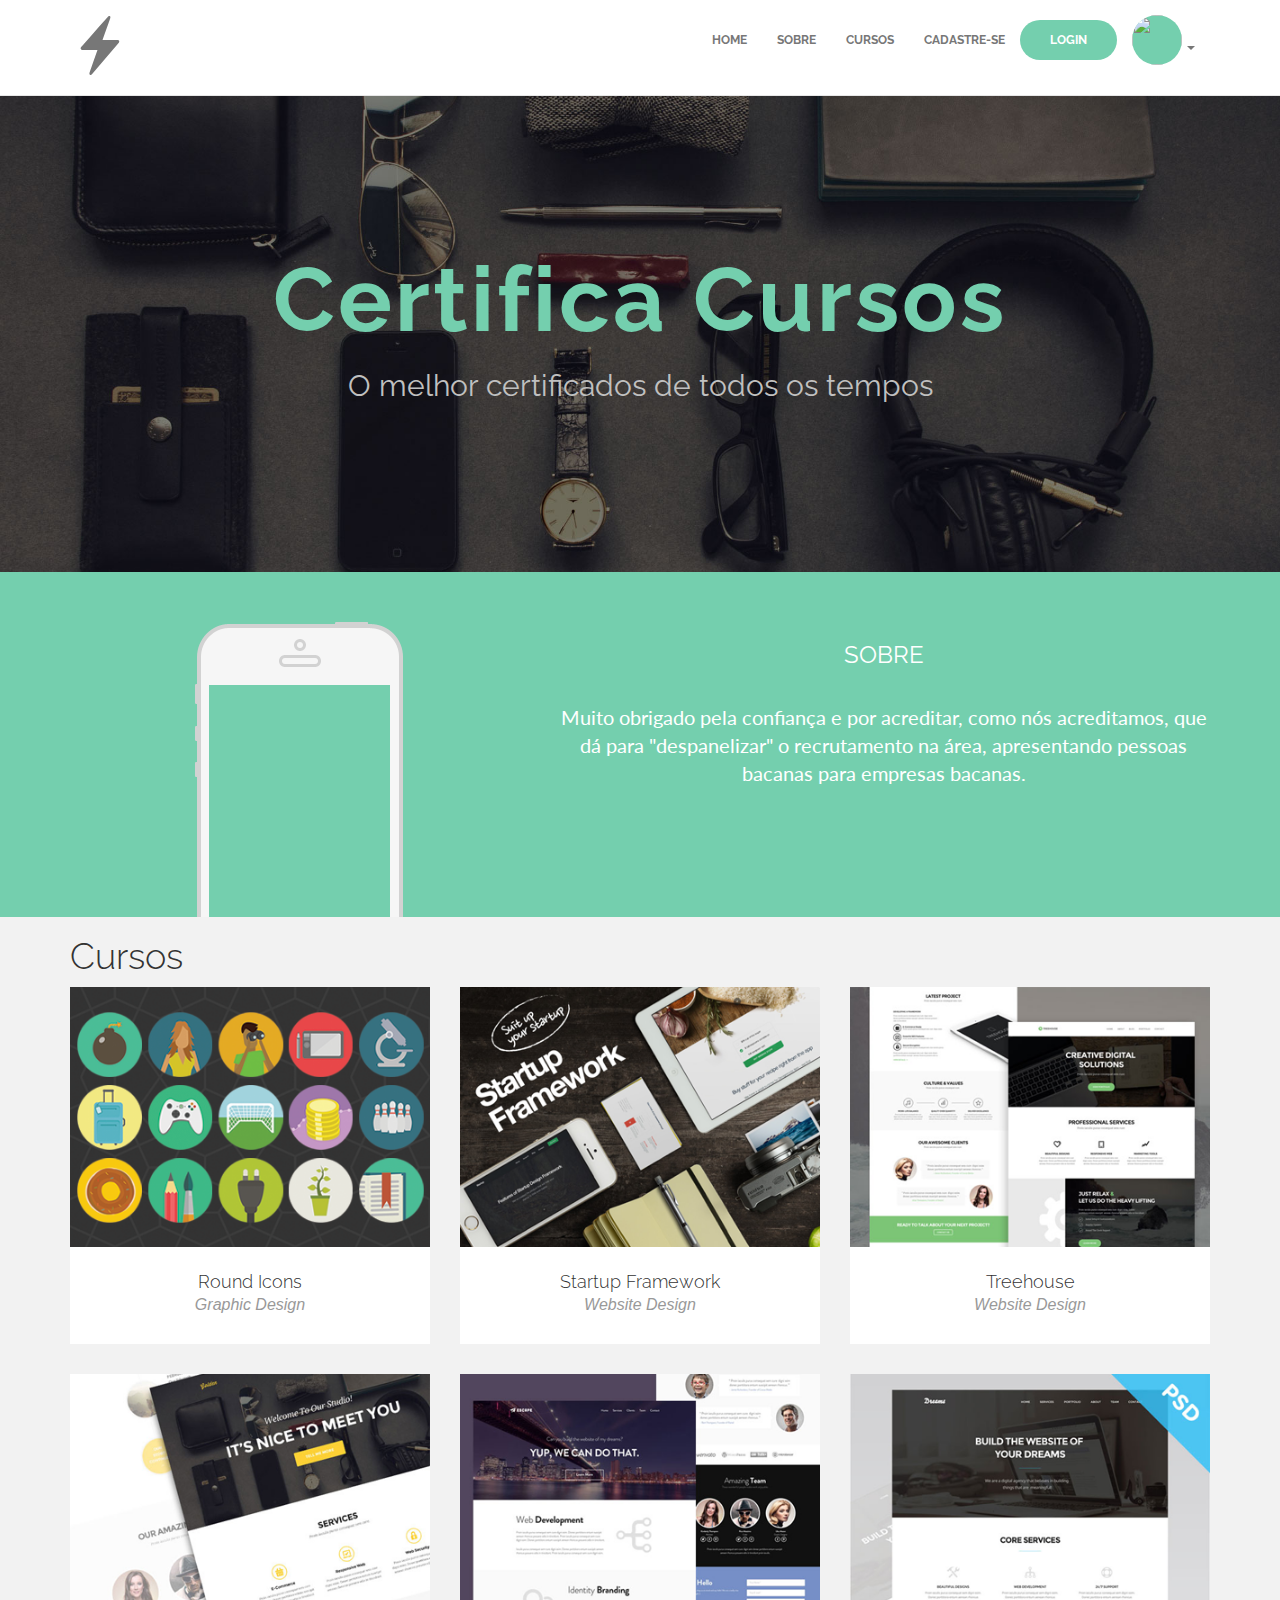
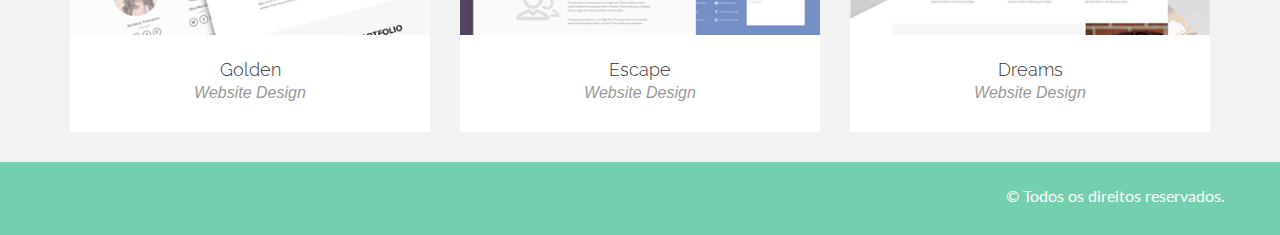
==== index.html @ fff64b68 "Projeto Pagina" ====
<!DOCTYPE html>
<html lang="en">
    <head>
        <meta charset="utf-8">
        <meta http-equiv="X-UA-Compatible" content="IE=edge">
        <meta name="viewport" content="width=device-width, initial-scale=1.0">
        <meta name="description" content="">
        <meta name="author" content="">

        <title>Certifica Cursos</title>

        <!-- Bootstrap core CSS -->
        <link href="assets/css/bootstrap.css" rel="stylesheet">

        <!-- Custom styles for this template -->
        <link href="assets/css/main.css" rel="stylesheet">
        <link href="assets/css/font-awesome.min.css" rel="stylesheet">

        <script src="https://code.jquery.com/jquery-1.10.2.min.js"></script>
        <script src="assets/js/chart.js"></script>


        <!-- HTML5 shim and Respond.js IE8 support of HTML5 elements and media queries -->
        <!--[if lt IE 9]>
<script src="https://oss.maxcdn.com/libs/html5shiv/3.7.0/html5shiv.js"></script>
<script src="https://oss.maxcdn.com/libs/respond.js/1.3.0/respond.min.js"></script>
<![endif]-->
    </head>

    <body>

        <!-- Fixed navbar -->
        <div class="navbar navbar-default navbar-fixed-top">
            <div class="container">
                <div class="navbar-header">
                    <button type="button" class="navbar-toggle" data-toggle="collapse" data-target=".navbar-collapse">
                        <span class="glyphicon glyphicon-align-justify">
                            </button>
                        <a class="navbar-brand" href="#"><i class="glyphicon glyphicon-flash"></i></a>
                </div>
                <div class="navbar-collapse collapse">
                    <ul class="nav navbar-nav navbar-right">
                        <li><a href="index.html">Home</a></li>
                        <li><a href="sobre.html">Sobre</a></li>
                        <li><a href="cursos.html">Cursos</a></li>
                        <li><a href="cadastrar.html">Cadastre-se</a></li>
                        <li class="active"><a href="#">Login</a></li>
                        <li class="dropdown">
                            <a href="#" class="dropdown-toggle" data-toggle="dropdown" role="button" aria-expanded="false">
                                <img class="foto" width="50" height="50" src=""/>
                                <span class="caret"></span></a>
                            <ul class="dropdown-menu" role="menu">
                                <li><a href="#">Painel Administrativo</a></li>
                                <li class="divider"></li>
                                <li><a href="#">Sair</a></li>
                            </ul>
                        </li>

                    </ul>
                </div><!--/.nav-collapse -->
                </div>
            </div>


            <div id="slider">
                <div class="container">
                    <div class="row">
                        <div class="col-lg-10 col-lg-offset-1 centered">
                            <h1>Certifica Cursos</h1>
                            <h2>O melhor certificados de todos os tempos</h2>
                        </div><!-- /col-lg-8 -->
                    </div><!-- /row -->
                </div> <!-- /container -->
            </div><!-- /hello -->

            <div id="green">
                <div class="container">
                    <div class="row">
                        <div class="col-lg-5 centered">
                            <img src="assets/img/iphone.png" alt="">
                        </div>

                        <div class="col-lg-7 centered">
                            <h3>SOBRE</h3>
                            <p>Muito obrigado pela confiança e por acreditar, como nós acreditamos, que dá para "despanelizar" o recrutamento na área, apresentando pessoas bacanas para empresas bacanas.</p>


                        </div>
                    </div>
                </div>
            </div>

            <section id="portfolio" class="bg-light-gray">
                <div class="container">
                    <div class="row">
                        <div class="col-lg-12">
                            <h1 class="section-heading">Cursos</h1>
                        </div>
                    </div>
                    <div class="row">
                        <div class="col-md-4 col-sm-6 portfolio-item">
                            <a href="interna.html" class="portfolio-link">
                                <div class="portfolio-hover">
                                    <div class="portfolio-hover-content">
                                        <i class="fa fa-plus fa-3x"></i>
                                    </div>
                                </div>
                                <img src="assets/img/roundicons.png" class="img-responsive" alt="">
                            </a>
                            <div class="portfolio-caption">
                                <h4>Round Icons</h4>
                                <p class="text-muted">Graphic Design</p>
                            </div>
                        </div>
                        <div class="col-md-4 col-sm-6 portfolio-item">
                            <a href="interna.html" class="portfolio-link">
                                <div class="portfolio-hover">
                                    <div class="portfolio-hover-content">
                                        <i class="fa fa-plus fa-3x"></i>
                                    </div>
                                </div>
                                <img src="assets/img/startup-framework.png" class="img-responsive" alt="">
                            </a>
                            <div class="portfolio-caption">
                                <h4>Startup Framework</h4>
                                <p class="text-muted">Website Design</p>
                            </div>
                        </div>
                        <div class="col-md-4 col-sm-6 portfolio-item">
                            <a href="interna.html" class="portfolio-link">
                                <div class="portfolio-hover">
                                    <div class="portfolio-hover-content">
                                        <i class="fa fa-plus fa-3x"></i>
                                    </div>
                                </div>
                                <img src="assets/img/treehouse.png" class="img-responsive" alt="">
                            </a>
                            <div class="portfolio-caption">
                                <h4>Treehouse</h4>
                                <p class="text-muted">Website Design</p>
                            </div>
                        </div>
                        <div class="col-md-4 col-sm-6 portfolio-item">
                            <a href="interna.html" class="portfolio-link">
                                <div class="portfolio-hover">
                                    <div class="portfolio-hover-content">
                                        <i class="fa fa-plus fa-3x"></i>
                                    </div>
                                </div>
                                <img src="assets/img/golden.png" class="img-responsive" alt="">
                            </a>
                            <div class="portfolio-caption">
                                <h4>Golden</h4>
                                <p class="text-muted">Website Design</p>
                            </div>
                        </div>
                        <div class="col-md-4 col-sm-6 portfolio-item">
                            <a href="interna.html" class="portfolio-link">
                                <div class="portfolio-hover">
                                    <div class="portfolio-hover-content">
                                        <i class="fa fa-plus fa-3x"></i>
                                    </div>
                                </div>
                                <img src="assets/img/escape.png" class="img-responsive" alt="">
                            </a>
                            <div class="portfolio-caption">
                                <h4>Escape</h4>
                                <p class="text-muted">Website Design</p>
                            </div>
                        </div>
                        <div class="col-md-4 col-sm-6 portfolio-item">
                            <a href="interna.html" class="portfolio-link">
                                <div class="portfolio-hover">
                                    <div class="portfolio-hover-content">
                                        <i class="fa fa-plus fa-3x"></i>
                                    </div>
                                </div>
                                <img src="assets/img/dreams.png" class="img-responsive" alt="">
                            </a>
                            <div class="portfolio-caption">
                                <h4>Dreams</h4>
                                <p class="text-muted">Website Design</p>
                            </div>
                        </div>
                    </div>
                </div>
            </section>


            <section id="contact">
                <div id="f">
                    <div class="container">
                        <div class="row">
                            <p><i>&copy;</i>  Todos os direitos reservados.</p>
                        </div>
                    </div>
                </div>
            </section>

            <script src="assets/js/bootstrap.js"></script>
            </body>
        </html>
---- assets/css/main.css ----
/* FONTS */
@import url(http://fonts.googleapis.com/css?family=Lato:300,400,700,900);
@import url(http://fonts.googleapis.com/css?family=Raleway:400,300,700,900);
@import url(http://fonts.googleapis.com/css?family=Montserrat:400,700);


@import url(http://fonts.googleapis.com/css?family=Abel);

/* OVERALL ASPECT */

body {
    background-color: #f2f2f2;
    font-family: "Lato";
    font-weight: 300;
    font-size: 16px;
    color: #555;
    -webkit-font-smoothing: antialiased;
    -webkit-overflow-scrolling: touch;
    margin-top: 70px;
}

/* Titles */
h1, h2, h3, h4, h5, h6 {
    font-family: 'Raleway', sans-serif;
    font-weight: 300;
    color: #333;
}

/* Paragraph & Typographic */
p {
    line-height: 28px;
    margin-bottom: 25px;
}

.centered {
    text-align: center;
}

.mt {
    margin-top: 40px;
}

/* Links */
a {
    color: #f85c37;
    word-wrap: break-word;

    -webkit-transition: color 0.1s ease-in, background 0.1s ease-in;
    -moz-transition: color 0.1s ease-in, background 0.1s ease-in;
    -ms-transition: color 0.1s ease-in, background 0.1s ease-in;
    -o-transition: color 0.1s ease-in, background 0.1s ease-in;
    transition: color 0.1s ease-in, background 0.1s ease-in;
}

a:hover,
a:focus {
    color: #7b7b7b;
    text-decoration: none;
    outline: 0;
}

a:before,
a:after {
    -webkit-transition: color 0.1s ease-in, background 0.1s ease-in;
    -moz-transition: color 0.1s ease-in, background 0.1s ease-in;
    -ms-transition: color 0.1s ease-in, background 0.1s ease-in;
    -o-transition: color 0.1s ease-in, background 0.1s ease-in;
    transition: color 0.1s ease-in, background 0.1s ease-in;
}


/* Bootstrap Modifications */
hr {
    display: block;
    height: 1px;
    border: 0;
    border-top: 1px solid #ccc;
    margin: 1em 0;
    padding: 0;
}
.navbar {
    font-weight: 700;
    font-size: 12px;
    padding-top: 15px;
    padding-bottom: 15px;
    background-color: #ffffff;
    font-family: 'Raleway', sans-serif;
    text-transform: uppercase
}

.navbar-default .navbar-nav > .active > a, .navbar-default .navbar-nav > .active > a:hover, .navbar-default .navbar-nav > .active > a:focus {
    color: #ffffff;
    background-color: #74cfae;
    border-radius: 40px;
    padding: 10px 30px;
    margin-top: 5px;
}

.navbar-brand {
    font-size: 60px;
    padding-top: 0px;
    padding-bottom: 0px;
}

.dropdown-menu li a:hover,.navbar-default .navbar-nav > .open > a, .navbar-default .navbar-nav > .open > a:hover, .navbar-default .navbar-nav > .open > a:focus{
    background: none;
}

.btn-theme {
    color: #ffffff;
    background-color: #74cfae;
    border-color: transparent;
}

.btn {
    padding: 10px 30px;
    margin-bottom: 0;
    font-size: 18px;
    border: 5px solid transparent;
    border-radius: 0px;
}

.lead {
    letter-spacing: 1px;
}
.foto{
    border-radius: 40px;
    background: #74cfae;
    margin-top: -15px;
}
/* SLider */
#slider {
    width: 100%;
    padding: 160px 0;
    background-attachment: scroll;
    background-image: url(../img/header-bg.jpg);
    background-position: center center;
    background-repeat: none;
    -webkit-background-size: cover;
    -moz-background-size: cover;
    background-size: cover;
    -o-background-size: cover;
}

#slider h1 {
    font-size: 90px;
    font-weight: 700;
    letter-spacing: 3px;
    color: #74cfae;
}

#slider h2 {
    color: #c0c0c0;
    font-weight: 400;
}

/* Green */
#green {
    background-color: #74cfae;
    padding-top: 50px;
    margin-bottom: 0px;
}

#green h3 {
    color: white;
    font-weight: 400;
    margin-bottom: 35px;
}

#green p {
    color: white;
    font-weight: 400;
    font-size: 20px;
}

/* Portifolio */
#portfolio .portfolio-item {
    right: 0;
    margin: 0 0 15px;
}

#portfolio .portfolio-item .portfolio-link {
    display: block;
    position: relative;
    margin: 0 auto;
    max-width: 400px;
}

#portfolio .portfolio-item .portfolio-link .portfolio-hover {
    position: absolute;
    width: 100%;
    height: 100%;
    opacity: 0;
    background: rgba(116,207,174,.9);
    -webkit-transition: all ease .5s;
    -moz-transition: all ease .5s;
    transition: all ease .5s;
}

#portfolio .portfolio-item .portfolio-link .portfolio-hover:hover {
    opacity: 1;
}

#portfolio .portfolio-item .portfolio-link .portfolio-hover .portfolio-hover-content {
    position: absolute;
    top: 50%;
    width: 100%;
    height: 20px;
    margin-top: -12px;
    text-align: center;
    font-size: 20px;
    color: #fff;
}

#portfolio .portfolio-item .portfolio-link .portfolio-hover .portfolio-hover-content i {
    margin-top: -12px;
}

#portfolio .portfolio-item .portfolio-link .portfolio-hover .portfolio-hover-content h3,
#portfolio .portfolio-item .portfolio-link .portfolio-hover .portfolio-hover-content h4 {
    margin: 0;
}

#portfolio .portfolio-item .portfolio-caption {
    margin: 0 auto;
    padding: 25px;
    max-width: 400px;
    text-align: center;
    background-color: #fff;
}

#portfolio .portfolio-item .portfolio-caption h4 {
    margin: 0;
    text-transform: none;
}

#portfolio .portfolio-item .portfolio-caption p {
    margin: 0;
    font-family: "Droid Serif","Helvetica Neue",Helvetica,Arial,sans-serif;
    font-size: 16px;
    font-style: italic;
}

#portfolio * {
    z-index: 2;
}

@media(min-width:767px) {
    #portfolio .portfolio-item {
        margin: 0 0 30px;
    }
}

/* Footer */
#f {
    padding-top: 20px;
    background-color: #74cfae;
}

#f p {
    color: white;
    text-align: right;
    font-weight: 400;
}

/* Image Opacity */
.grid img {
    opacity: .7;
}
.grid img:hover {
    opacity: 1;
}
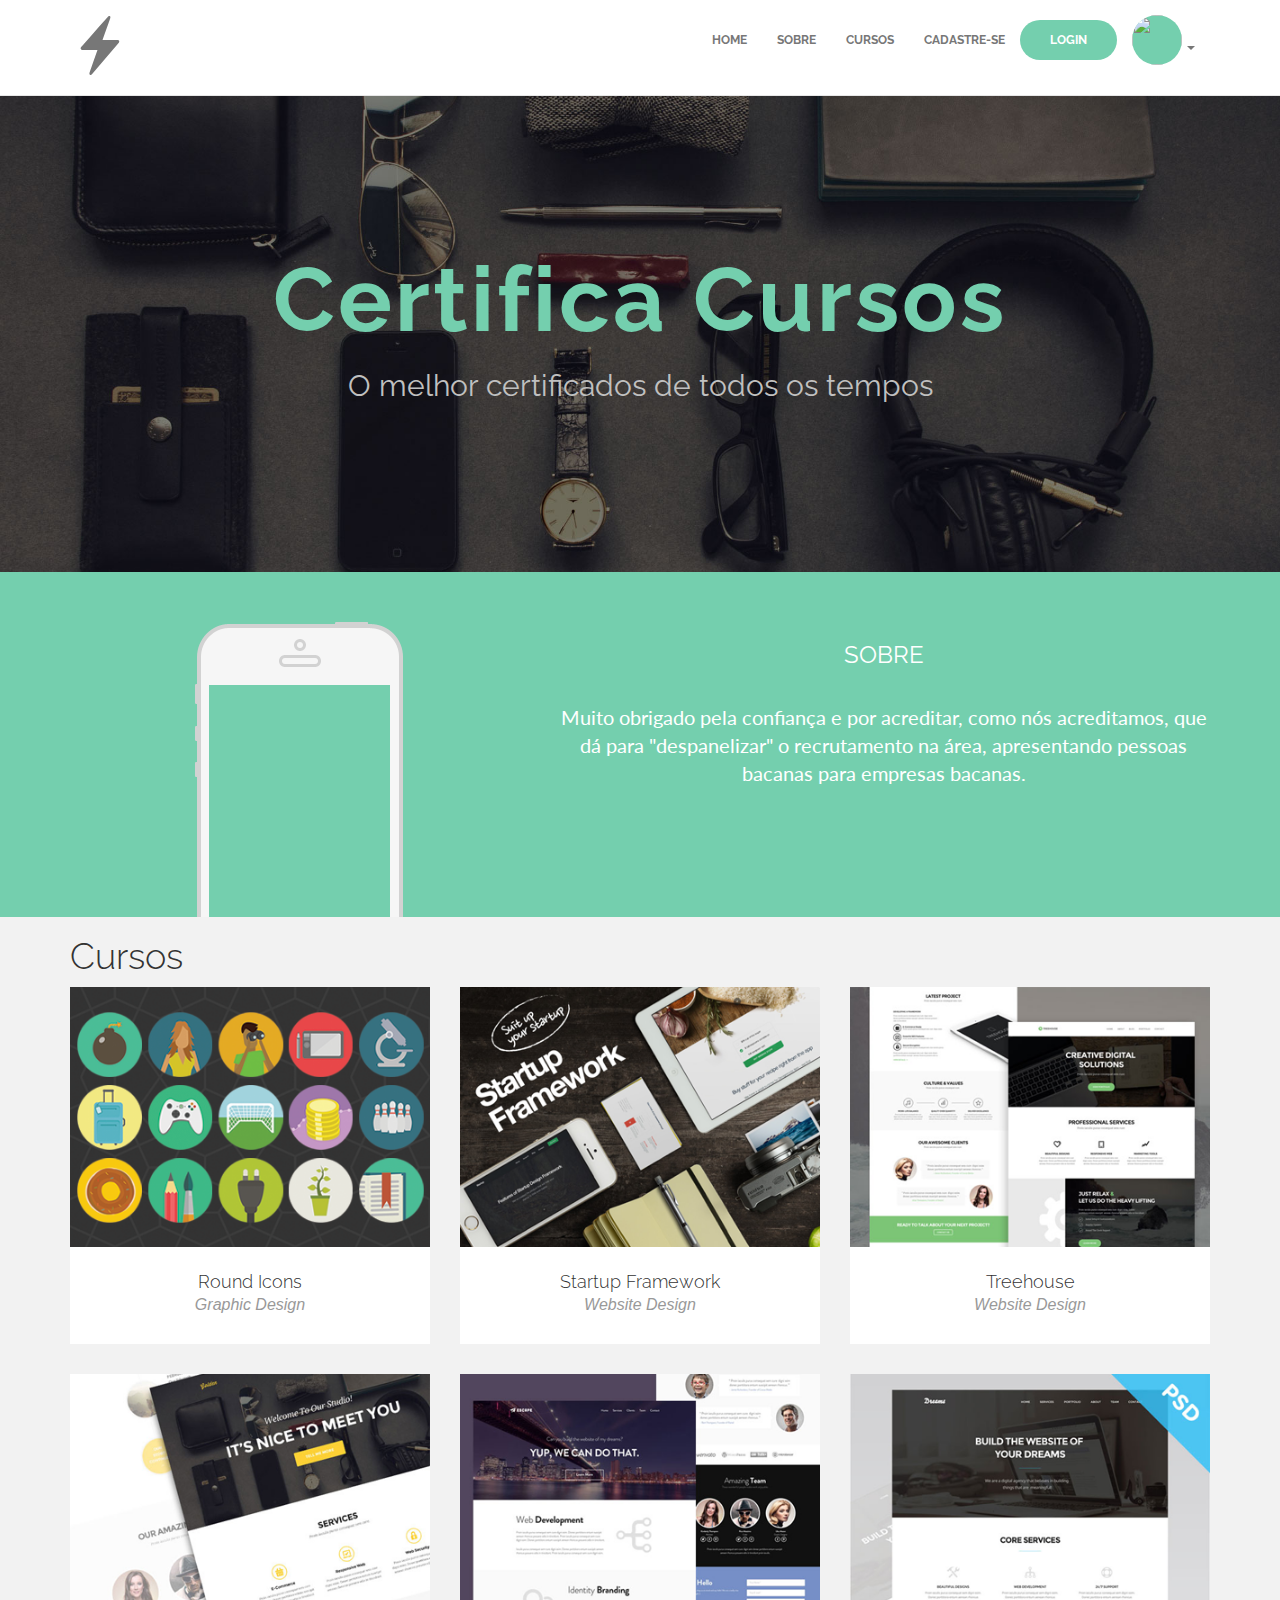
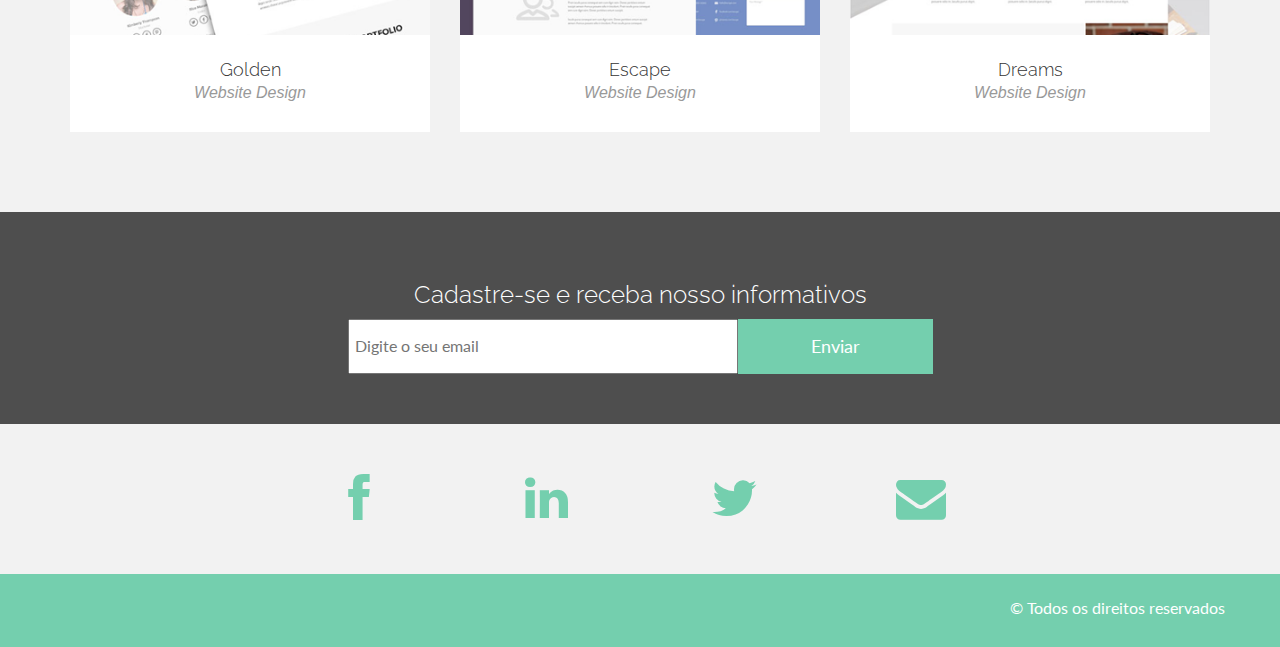
==== commit f4e87206: "Projeto" ====
--- a/index.html
+++ b/index.html
@@ -1,202 +1,243 @@
 <!DOCTYPE html>
 <html lang="en">
-    <head>
-        <meta charset="utf-8">
-        <meta http-equiv="X-UA-Compatible" content="IE=edge">
-        <meta name="viewport" content="width=device-width, initial-scale=1.0">
-        <meta name="description" content="">
-        <meta name="author" content="">
-
-        <title>Certifica Cursos</title>
-
-        <!-- Bootstrap core CSS -->
-        <link href="assets/css/bootstrap.css" rel="stylesheet">
-
-        <!-- Custom styles for this template -->
-        <link href="assets/css/main.css" rel="stylesheet">
-        <link href="assets/css/font-awesome.min.css" rel="stylesheet">
-
-        <script src="https://code.jquery.com/jquery-1.10.2.min.js"></script>
-        <script src="assets/js/chart.js"></script>
-
-
-        <!-- HTML5 shim and Respond.js IE8 support of HTML5 elements and media queries -->
-        <!--[if lt IE 9]>
+<head>
+<meta charset="utf-8">
+<meta http-equiv="X-UA-Compatible" content="IE=edge">
+<meta name="viewport" content="width=device-width, initial-scale=1.0">
+<meta name="description" content="">
+<meta name="author" content="">
+
+<title>Certifica Cursos</title>
+
+<!-- Bootstrap core CSS -->
+<link href="assets/css/bootstrap.css" rel="stylesheet">
+
+<!-- Custom styles for this template -->
+<link href="assets/css/main.css" rel="stylesheet">
+<link href="assets/css/font-awesome.min.css" rel="stylesheet">
+
+<script src="https://code.jquery.com/jquery-1.10.2.min.js"></script>
+<script src="assets/js/chart.js"></script>
+
+
+<!-- HTML5 shim and Respond.js IE8 support of HTML5 elements and media queries -->
+<!--[if lt IE 9]>
 <script src="https://oss.maxcdn.com/libs/html5shiv/3.7.0/html5shiv.js"></script>
 <script src="https://oss.maxcdn.com/libs/respond.js/1.3.0/respond.min.js"></script>
 <![endif]-->
-    </head>
-
-    <body>
-
-        <!-- Fixed navbar -->
-        <div class="navbar navbar-default navbar-fixed-top">
-            <div class="container">
-                <div class="navbar-header">
-                    <button type="button" class="navbar-toggle" data-toggle="collapse" data-target=".navbar-collapse">
-                        <span class="glyphicon glyphicon-align-justify">
-                            </button>
-                        <a class="navbar-brand" href="#"><i class="glyphicon glyphicon-flash"></i></a>
-                </div>
-                <div class="navbar-collapse collapse">
-                    <ul class="nav navbar-nav navbar-right">
-                        <li><a href="index.html">Home</a></li>
-                        <li><a href="sobre.html">Sobre</a></li>
-                        <li><a href="cursos.html">Cursos</a></li>
-                        <li><a href="cadastrar.html">Cadastre-se</a></li>
-                        <li class="active"><a href="#">Login</a></li>
-                        <li class="dropdown">
-                            <a href="#" class="dropdown-toggle" data-toggle="dropdown" role="button" aria-expanded="false">
-                                <img class="foto" width="50" height="50" src=""/>
-                                <span class="caret"></span></a>
-                            <ul class="dropdown-menu" role="menu">
-                                <li><a href="#">Painel Administrativo</a></li>
-                                <li class="divider"></li>
-                                <li><a href="#">Sair</a></li>
-                            </ul>
-                        </li>
-
-                    </ul>
-                </div><!--/.nav-collapse -->
-                </div>
-            </div>
-
-
-            <div id="slider">
-                <div class="container">
-                    <div class="row">
-                        <div class="col-lg-10 col-lg-offset-1 centered">
-                            <h1>Certifica Cursos</h1>
-                            <h2>O melhor certificados de todos os tempos</h2>
-                        </div><!-- /col-lg-8 -->
-                    </div><!-- /row -->
-                </div> <!-- /container -->
-            </div><!-- /hello -->
-
-            <div id="green">
-                <div class="container">
-                    <div class="row">
-                        <div class="col-lg-5 centered">
-                            <img src="assets/img/iphone.png" alt="">
-                        </div>
-
-                        <div class="col-lg-7 centered">
-                            <h3>SOBRE</h3>
-                            <p>Muito obrigado pela confiança e por acreditar, como nós acreditamos, que dá para "despanelizar" o recrutamento na área, apresentando pessoas bacanas para empresas bacanas.</p>
-
-
-                        </div>
-                    </div>
-                </div>
-            </div>
-
-            <section id="portfolio" class="bg-light-gray">
-                <div class="container">
-                    <div class="row">
-                        <div class="col-lg-12">
-                            <h1 class="section-heading">Cursos</h1>
-                        </div>
-                    </div>
-                    <div class="row">
-                        <div class="col-md-4 col-sm-6 portfolio-item">
-                            <a href="interna.html" class="portfolio-link">
-                                <div class="portfolio-hover">
-                                    <div class="portfolio-hover-content">
-                                        <i class="fa fa-plus fa-3x"></i>
-                                    </div>
-                                </div>
-                                <img src="assets/img/roundicons.png" class="img-responsive" alt="">
-                            </a>
-                            <div class="portfolio-caption">
-                                <h4>Round Icons</h4>
-                                <p class="text-muted">Graphic Design</p>
-                            </div>
-                        </div>
-                        <div class="col-md-4 col-sm-6 portfolio-item">
-                            <a href="interna.html" class="portfolio-link">
-                                <div class="portfolio-hover">
-                                    <div class="portfolio-hover-content">
-                                        <i class="fa fa-plus fa-3x"></i>
-                                    </div>
-                                </div>
-                                <img src="assets/img/startup-framework.png" class="img-responsive" alt="">
-                            </a>
-                            <div class="portfolio-caption">
-                                <h4>Startup Framework</h4>
-                                <p class="text-muted">Website Design</p>
-                            </div>
-                        </div>
-                        <div class="col-md-4 col-sm-6 portfolio-item">
-                            <a href="interna.html" class="portfolio-link">
-                                <div class="portfolio-hover">
-                                    <div class="portfolio-hover-content">
-                                        <i class="fa fa-plus fa-3x"></i>
-                                    </div>
-                                </div>
-                                <img src="assets/img/treehouse.png" class="img-responsive" alt="">
-                            </a>
-                            <div class="portfolio-caption">
-                                <h4>Treehouse</h4>
-                                <p class="text-muted">Website Design</p>
-                            </div>
-                        </div>
-                        <div class="col-md-4 col-sm-6 portfolio-item">
-                            <a href="interna.html" class="portfolio-link">
-                                <div class="portfolio-hover">
-                                    <div class="portfolio-hover-content">
-                                        <i class="fa fa-plus fa-3x"></i>
-                                    </div>
-                                </div>
-                                <img src="assets/img/golden.png" class="img-responsive" alt="">
-                            </a>
-                            <div class="portfolio-caption">
-                                <h4>Golden</h4>
-                                <p class="text-muted">Website Design</p>
-                            </div>
-                        </div>
-                        <div class="col-md-4 col-sm-6 portfolio-item">
-                            <a href="interna.html" class="portfolio-link">
-                                <div class="portfolio-hover">
-                                    <div class="portfolio-hover-content">
-                                        <i class="fa fa-plus fa-3x"></i>
-                                    </div>
-                                </div>
-                                <img src="assets/img/escape.png" class="img-responsive" alt="">
-                            </a>
-                            <div class="portfolio-caption">
-                                <h4>Escape</h4>
-                                <p class="text-muted">Website Design</p>
-                            </div>
-                        </div>
-                        <div class="col-md-4 col-sm-6 portfolio-item">
-                            <a href="interna.html" class="portfolio-link">
-                                <div class="portfolio-hover">
-                                    <div class="portfolio-hover-content">
-                                        <i class="fa fa-plus fa-3x"></i>
-                                    </div>
-                                </div>
-                                <img src="assets/img/dreams.png" class="img-responsive" alt="">
-                            </a>
-                            <div class="portfolio-caption">
-                                <h4>Dreams</h4>
-                                <p class="text-muted">Website Design</p>
-                            </div>
-                        </div>
-                    </div>
-                </div>
-            </section>
-
-
-            <section id="contact">
-                <div id="f">
-                    <div class="container">
-                        <div class="row">
-                            <p><i>&copy;</i>  Todos os direitos reservados.</p>
-                        </div>
-                    </div>
-                </div>
-            </section>
-
-            <script src="assets/js/bootstrap.js"></script>
-            </body>
-        </html>
+</head>
+
+<body>
+
+	<!-- Fixed navbar -->
+	<div class="navbar navbar-default navbar-fixed-top">
+		<div class="container">
+			<div class="navbar-header">
+				<button type="button" class="navbar-toggle" data-toggle="collapse"
+					data-target=".navbar-collapse">
+					<span class="glyphicon glyphicon-align-justify">
+				</button>
+				<a class="navbar-brand" href="#"><i
+					class="glyphicon glyphicon-flash"></i></a>
+			</div>
+			<div class="navbar-collapse collapse">
+				<ul class="nav navbar-nav navbar-right">
+					<li><a href="index.html">Home</a></li>
+					<li><a href="sobre.html">Sobre</a></li>
+					<li><a href="cursos.html">Cursos</a></li>
+					<li><a href="cadastrar.html">Cadastre-se</a></li>
+					<li class="active"><a href="#">Login</a></li>
+					<li class="dropdown"><a href="#" class="dropdown-toggle"
+						data-toggle="dropdown" role="button" aria-expanded="false"> <img
+							class="foto" width="50" height="50" src="" /> <span class="caret"></span></a>
+						<ul class="dropdown-menu" role="menu">
+							<li><a href="#">Painel Administrativo</a></li>
+							<li class="divider"></li>
+							<li><a href="#">Sair</a></li>
+						</ul></li>
+
+				</ul>
+			</div>
+			<!--/.nav-collapse -->
+		</div>
+	</div>
+
+
+	<div id="slider">
+		<div class="container">
+			<div class="row">
+				<div class="col-lg-10 col-lg-offset-1 centered">
+					<h1>Certifica Cursos</h1>
+					<h2>O melhor certificados de todos os tempos</h2>
+				</div>
+				<!-- /col-lg-8 -->
+			</div>
+			<!-- /row -->
+		</div>
+		<!-- /container -->
+	</div>
+	<!-- /hello -->
+
+	<div id="green">
+		<div class="container">
+			<div class="row">
+				<div class="col-lg-5 centered">
+					<img src="assets/img/iphone.png" alt="">
+				</div>
+
+				<div class="col-lg-7 centered">
+					<h3>SOBRE</h3>
+					<p>Muito obrigado pela confiança e por acreditar, como nós
+						acreditamos, que dá para "despanelizar" o recrutamento na área,
+						apresentando pessoas bacanas para empresas bacanas.</p>
+
+
+				</div>
+			</div>
+		</div>
+	</div>
+
+	<section id="portfolio" class="bg-light-gray">
+		<div class="container">
+			<div class="row">
+				<div class="col-lg-12">
+					<h1 class="section-heading">Cursos</h1>
+				</div>
+			</div>
+			<div class="row">
+				<div class="col-md-4 col-sm-6 portfolio-item">
+					<a href="interna.html" class="portfolio-link">
+						<div class="portfolio-hover">
+							<div class="portfolio-hover-content">
+								<i class="fa fa-plus fa-3x"></i>
+							</div>
+						</div> <img src="assets/img/roundicons.png" class="img-responsive"
+						alt="">
+					</a>
+					<div class="portfolio-caption">
+						<h4>Round Icons</h4>
+						<p class="text-muted">Graphic Design</p>
+					</div>
+				</div>
+				<div class="col-md-4 col-sm-6 portfolio-item">
+					<a href="interna.html" class="portfolio-link">
+						<div class="portfolio-hover">
+							<div class="portfolio-hover-content">
+								<i class="fa fa-plus fa-3x"></i>
+							</div>
+						</div> <img src="assets/img/startup-framework.png"
+						class="img-responsive" alt="">
+					</a>
+					<div class="portfolio-caption">
+						<h4>Startup Framework</h4>
+						<p class="text-muted">Website Design</p>
+					</div>
+				</div>
+				<div class="col-md-4 col-sm-6 portfolio-item">
+					<a href="interna.html" class="portfolio-link">
+						<div class="portfolio-hover">
+							<div class="portfolio-hover-content">
+								<i class="fa fa-plus fa-3x"></i>
+							</div>
+						</div> <img src="assets/img/treehouse.png" class="img-responsive" alt="">
+					</a>
+					<div class="portfolio-caption">
+						<h4>Treehouse</h4>
+						<p class="text-muted">Website Design</p>
+					</div>
+				</div>
+				<div class="col-md-4 col-sm-6 portfolio-item">
+					<a href="interna.html" class="portfolio-link">
+						<div class="portfolio-hover">
+							<div class="portfolio-hover-content">
+								<i class="fa fa-plus fa-3x"></i>
+							</div>
+						</div> <img src="assets/img/golden.png" class="img-responsive" alt="">
+					</a>
+					<div class="portfolio-caption">
+						<h4>Golden</h4>
+						<p class="text-muted">Website Design</p>
+					</div>
+				</div>
+				<div class="col-md-4 col-sm-6 portfolio-item">
+					<a href="interna.html" class="portfolio-link">
+						<div class="portfolio-hover">
+							<div class="portfolio-hover-content">
+								<i class="fa fa-plus fa-3x"></i>
+							</div>
+						</div> <img src="assets/img/escape.png" class="img-responsive" alt="">
+					</a>
+					<div class="portfolio-caption">
+						<h4>Escape</h4>
+						<p class="text-muted">Website Design</p>
+					</div>
+				</div>
+				<div class="col-md-4 col-sm-6 portfolio-item">
+					<a href="interna.html" class="portfolio-link">
+						<div class="portfolio-hover">
+							<div class="portfolio-hover-content">
+								<i class="fa fa-plus fa-3x"></i>
+							</div>
+						</div> <img src="assets/img/dreams.png" class="img-responsive" alt="">
+					</a>
+					<div class="portfolio-caption">
+						<h4>Dreams</h4>
+						<p class="text-muted">Website Design</p>
+					</div>
+				</div>
+			</div>
+		</div>
+	</section>
+
+
+	<div id="news">
+		<div class="container">
+			<div class="row centered">
+				<h3>Cadastre-se e receba nosso informativos</h3>
+				<form id="newsletter" action="javascript:void%200">
+					<input type="email" placeholder="Digite o seu email"
+						id="news-email" class="col-md-4 col-md-offset-3">
+					<button class="btn btn-theme col-md-2" type="submit">Enviar</button>
+				</form>
+			</div>
+			<!-- /row -->
+		</div>
+		<!-- /container -->
+	</div>
+	<!-- /skills -->
+
+	<div id="social">
+		<div class="container">
+			<div class="row centered">
+				<div class="col-lg-8 col-lg-offset-2">
+					<div class="col-md-3">
+						<a href="#"><i class="fa fa-facebook"></i></a>
+					</div>
+					<div class="col-md-3">
+						<a href="#"><i class="fa fa-linkedin"></i></a>
+					</div>
+					<div class="col-md-3">
+						<a href="#"><i class="fa fa-twitter"></i></a>
+					</div>
+					<div class="col-md-3">
+						<a href="#"><i class="fa fa-envelope"></i></a>
+					</div>
+				</div>
+			</div>
+		</div>
+		<!-- /container -->
+	</div>
+	<!-- /social -->
+
+
+	<div id="f">
+		<div class="container">
+			<div class="row">
+				<p>&copy Todos os direitos reservados</p>
+			</div>
+		</div>
+	</div>
+
+	<script src="assets/js/bootstrap.js"></script>
+</body>
+</html>
--- a/assets/css/main.css
+++ b/assets/css/main.css
@@ -251,6 +251,120 @@
     }
 }
 
+.portfolio-modal .modal-content {
+    padding: 100px 0;
+    min-height: 100%;
+    border: 0;
+    border-radius: 0;
+    text-align: center;
+    background-clip: border-box;
+    -webkit-box-shadow: none;
+    box-shadow: none;
+}
+
+.portfolio-modal .modal-content h2 {
+    margin-bottom: 15px;
+    font-size: 3em;
+}
+
+.portfolio-modal .modal-content p {
+    margin-bottom: 30px;
+}
+
+.portfolio-modal .modal-content p.item-intro {
+    margin: 20px 0 30px;
+    font-family: "Droid Serif","Helvetica Neue",Helvetica,Arial,sans-serif;
+    font-size: 16px;
+    font-style: italic;
+}
+
+.portfolio-modal .modal-content ul.list-inline {
+    margin-top: 0;
+    margin-bottom: 30px;
+}
+
+.portfolio-modal .modal-content img {
+    margin-bottom: 30px;
+}
+
+.portfolio-modal .close-modal {
+    position: absolute;
+    top: 25px;
+    right: 25px;
+    width: 75px;
+    height: 75px;
+    background-color: transparent;
+    cursor: pointer;
+}
+
+.portfolio-modal .close-modal:hover {
+    opacity: .3;
+}
+
+.portfolio-modal .close-modal .lr {
+    z-index: 1051;
+    width: 1px;
+    height: 75px;
+    margin-left: 35px;
+    background-color: #222;
+    -webkit-transform: rotate(45deg);
+    -ms-transform: rotate(45deg);
+    transform: rotate(45deg);
+}
+
+.portfolio-modal .close-modal .lr .rl {
+    z-index: 1052;
+    width: 1px;
+    height: 75px;
+    background-color: #222;
+    -webkit-transform: rotate(90deg);
+    -ms-transform: rotate(90deg);
+    transform: rotate(90deg);
+}
+/* ------------------
+      Newsletter 
+   ------------------ */
+#news {
+	background-color: #4e4e4e;
+	padding-top: 50px;
+	padding-bottom: 50px;
+	margin-top: 50px;
+}
+
+#news h3 {
+	color: white;
+}
+
+#news  p {
+	color: white;
+	font-weight: 400;
+}
+#news-email{
+    padding: 14px 5px ;
+}
+
+/* Social Links */
+#social {
+	width: 100%;
+	padding: 20px;
+}
+
+#social i {
+	font-size: 50px;
+	color: #74cfae;
+}
+#social i:hover{
+    color:#272727;
+}
+#social .col-md-3:hover {
+	background-color: #f5f5f5;
+}
+
+#social .col-md-3 {
+	padding:30px;
+}
+
+
 /* Footer */
 #f {
     padding-top: 20px;
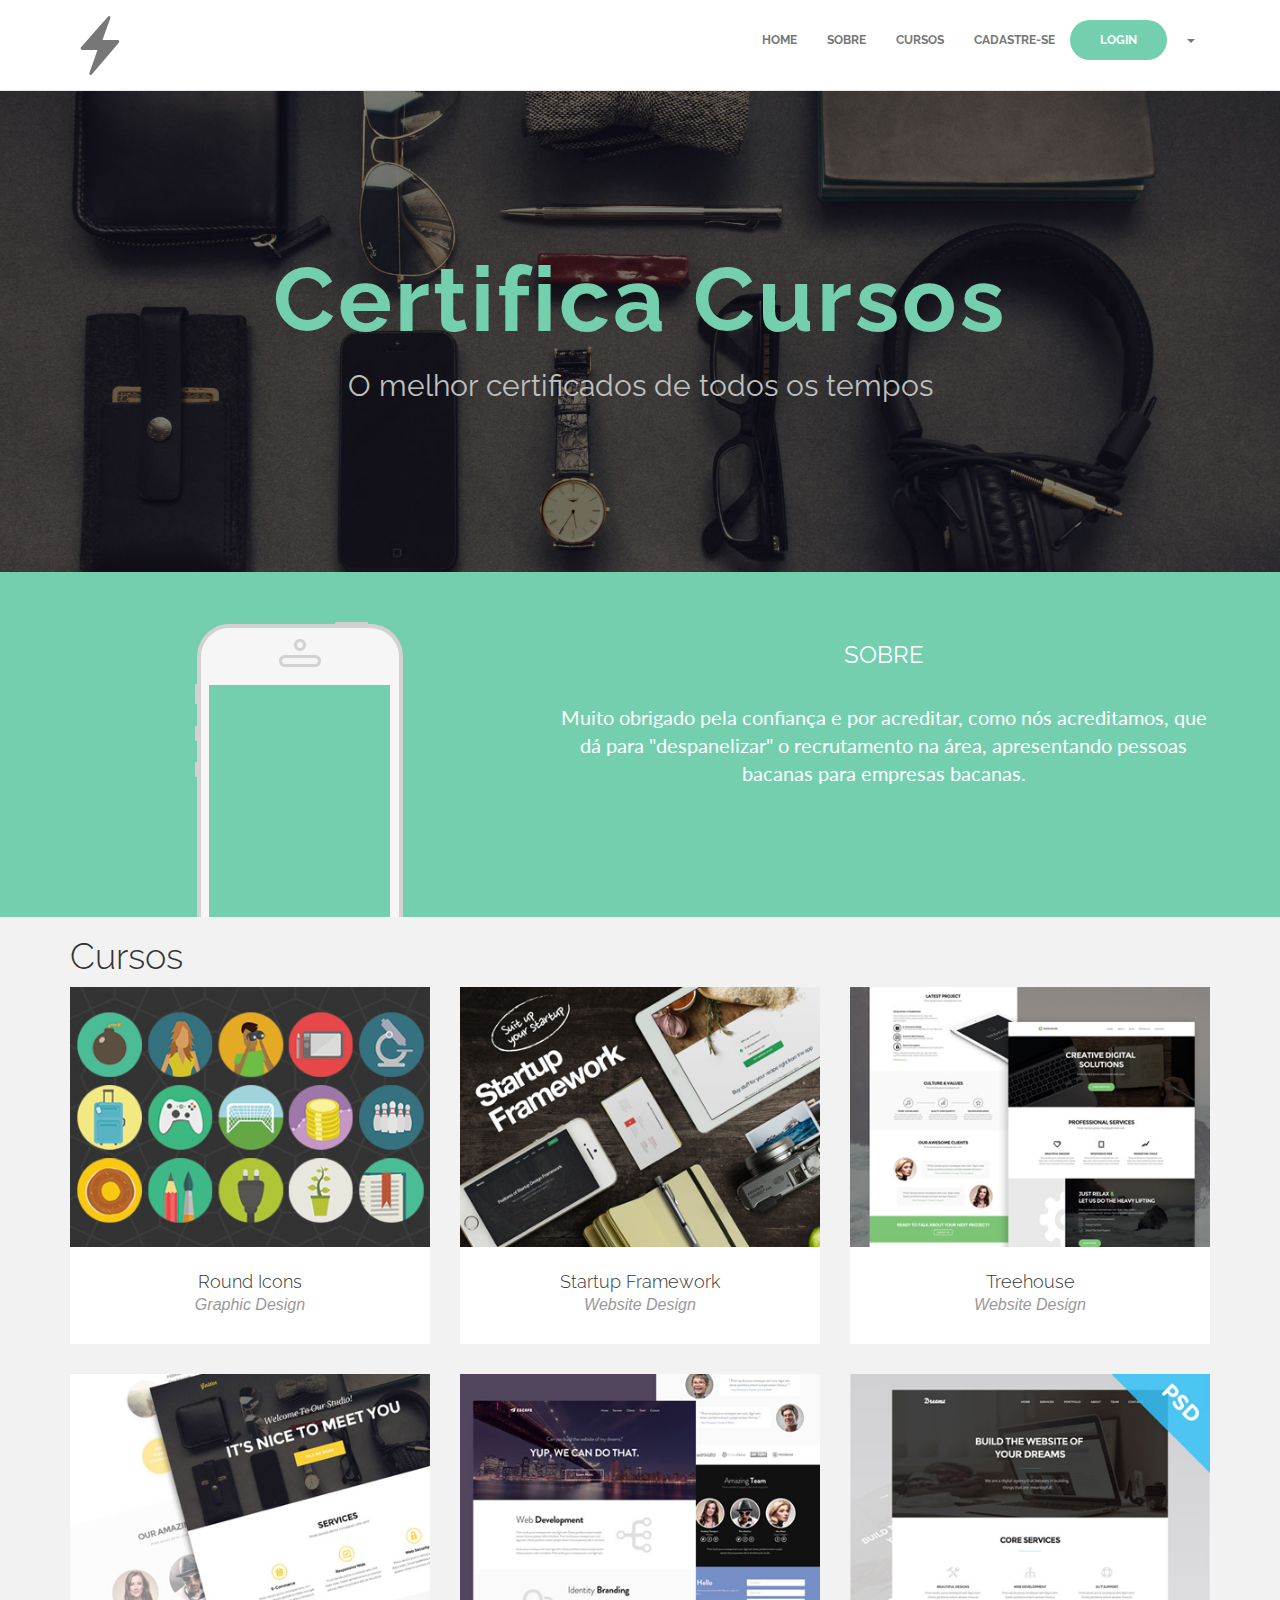
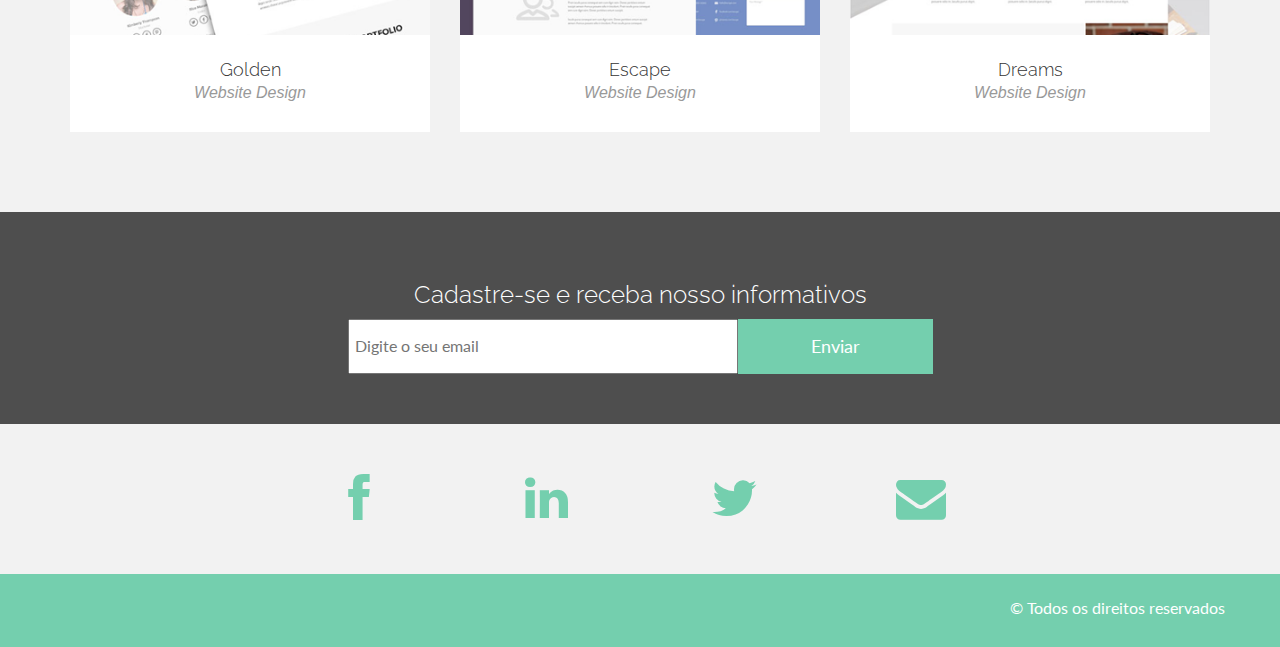
==== commit 79589a01: "Alter" ====
--- a/index.html
+++ b/index.html
@@ -48,8 +48,8 @@
 					<li><a href="cadastrar.html">Cadastre-se</a></li>
 					<li class="active"><a href="#">Login</a></li>
 					<li class="dropdown"><a href="#" class="dropdown-toggle"
-						data-toggle="dropdown" role="button" aria-expanded="false"> <img
-							class="foto" width="50" height="50" src="" /> <span class="caret"></span></a>
+						data-toggle="dropdown" role="button" aria-expanded="false"> <img class="profile-img foto"
+											src="https://lh5.googleusercontent.com/-b0-k99FZlyE/AAAAAAAAAAI/AAAAAAAAAAA/eu7opA4byxI/photo.jpg?sz=40" alt=""> <span class="caret"></span></a>
 						<ul class="dropdown-menu" role="menu">
 							<li><a href="#">Painel Administrativo</a></li>
 							<li class="divider"></li>
--- a/assets/css/main.css
+++ b/assets/css/main.css
@@ -321,6 +321,34 @@
     -ms-transform: rotate(90deg);
     transform: rotate(90deg);
 }
+
+/* ------------------
+      Sobre 
+   ------------------ */
+#sobre {
+	padding-top: 50px;
+	margin-bottom: 0px;
+}
+#sobre h2 {
+	font-weight: 400;
+	margin-bottom: 35px;
+    padding-bottom: 5px;
+    border-bottom: 1px solid #74cfae;
+}
+
+#sobre p {
+	font-weight: 400;
+	font-size: 16px;
+}
+#sobre #tipo{
+    padding-left: 0;
+    padding-right: 0;
+    text-align: left
+}
+#sobre #tipo input{
+    width: 10%;
+}
+
 /* ------------------
       Newsletter 
    ------------------ */
